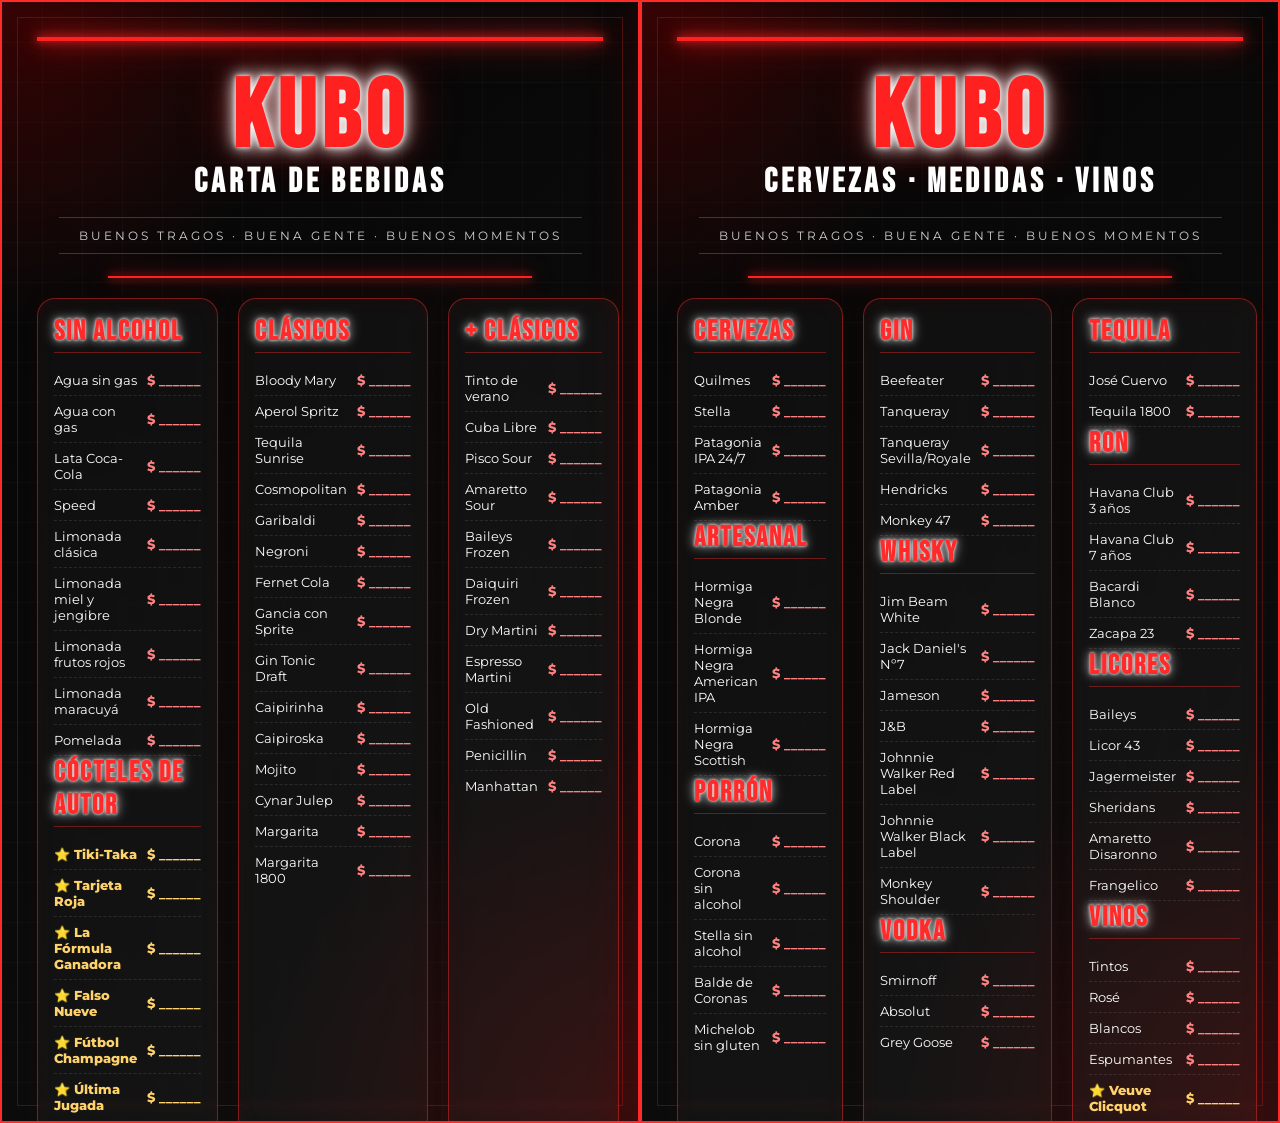
==== bebidas.html @ 1ab49934 "add menu bebidas completo" ====
<!DOCTYPE html>
<html lang="es">
<head>
  <meta charset="UTF-8">
  <meta name="viewport" content="width=device-width, initial-scale=1.0">
  <title>KUBO - Carta Bebidas</title>
  <link rel="stylesheet" href="style.css">
  <link href="https://fonts.googleapis.com/css2?family=Bebas+Neue&family=Montserrat:wght@300;400;600;700&display=swap" rel="stylesheet">
</head>

<body>

<button class="edit-btn" onclick="openEditor()">Editar precios</button>

<div class="editor-panel" id="editorPanel">
  <h2>Editar precios</h2>
  <div id="priceEditor"></div>
  <button onclick="savePrices()" class="save-btn">Guardar precios</button>
  <button onclick="closeEditor()" class="close-btn">Cerrar</button>
</div>

<div class="page">
  <div class="stadium-line"></div>

  <header>
    <h1>KUBO</h1>
    <h2>CARTA DE BEBIDAS</h2>

    <div class="slogan">
      BUENOS TRAGOS · BUENA GENTE · BUENOS MOMENTOS
    </div>

    <div class="separator"></div>
  </header>

  <div class="grid">

    <section>
      <h3>SIN ALCOHOL</h3>

      <div class="item" data-name="Agua sin gas">Agua sin gas <span>$ ______</span></div>
      <div class="item" data-name="Agua con gas">Agua con gas <span>$ ______</span></div>
      <div class="item" data-name="Lata Coca-Cola">Lata Coca-Cola <span>$ ______</span></div>
      <div class="item" data-name="Speed">Speed <span>$ ______</span></div>
      <div class="item" data-name="Limonada clásica">Limonada clásica <span>$ ______</span></div>
      <div class="item" data-name="Limonada miel y jengibre">Limonada miel y jengibre <span>$ ______</span></div>
      <div class="item" data-name="Limonada frutos rojos">Limonada frutos rojos <span>$ ______</span></div>
      <div class="item" data-name="Limonada maracuyá">Limonada maracuyá <span>$ ______</span></div>
      <div class="item" data-name="Pomelada">Pomelada <span>$ ______</span></div>

      <h3>CÓCTELES DE AUTOR</h3>

      <div class="item featured" data-name="Tiki-Taka">⭐ Tiki-Taka <span>$ ______</span></div>
      <div class="item featured" data-name="Tarjeta Roja">⭐ Tarjeta Roja <span>$ ______</span></div>
      <div class="item featured" data-name="La Fórmula Ganadora">⭐ La Fórmula Ganadora <span>$ ______</span></div>
      <div class="item featured" data-name="Falso Nueve">⭐ Falso Nueve <span>$ ______</span></div>
      <div class="item featured" data-name="Fútbol Champagne">⭐ Fútbol Champagne <span>$ ______</span></div>
      <div class="item featured" data-name="Última Jugada">⭐ Última Jugada <span>$ ______</span></div>
    </section>

    <section>
      <h3>CLÁSICOS</h3>

      <div class="item" data-name="Bloody Mary">Bloody Mary <span>$ ______</span></div>
      <div class="item" data-name="Aperol Spritz">Aperol Spritz <span>$ ______</span></div>
      <div class="item" data-name="Tequila Sunrise">Tequila Sunrise <span>$ ______</span></div>
      <div class="item" data-name="Cosmopolitan">Cosmopolitan <span>$ ______</span></div>
      <div class="item" data-name="Garibaldi">Garibaldi <span>$ ______</span></div>
      <div class="item" data-name="Negroni">Negroni <span>$ ______</span></div>
      <div class="item" data-name="Fernet Cola">Fernet Cola <span>$ ______</span></div>
      <div class="item" data-name="Gancia con Sprite">Gancia con Sprite <span>$ ______</span></div>
      <div class="item" data-name="Gin Tonic Draft">Gin Tonic Draft <span>$ ______</span></div>
      <div class="item" data-name="Caipirinha">Caipirinha <span>$ ______</span></div>
      <div class="item" data-name="Caipiroska">Caipiroska <span>$ ______</span></div>
      <div class="item" data-name="Mojito">Mojito <span>$ ______</span></div>
      <div class="item" data-name="Cynar Julep">Cynar Julep <span>$ ______</span></div>
      <div class="item" data-name="Margarita">Margarita <span>$ ______</span></div>
      <div class="item" data-name="Margarita 1800">Margarita 1800 <span>$ ______</span></div>
    </section>

    <section>
      <h3>+ CLÁSICOS</h3>

      <div class="item" data-name="Tinto de verano">Tinto de verano <span>$ ______</span></div>
      <div class="item" data-name="Cuba Libre">Cuba Libre <span>$ ______</span></div>
      <div class="item" data-name="Pisco Sour">Pisco Sour <span>$ ______</span></div>
      <div class="item" data-name="Amaretto Sour">Amaretto Sour <span>$ ______</span></div>
      <div class="item" data-name="Baileys Frozen">Baileys Frozen <span>$ ______</span></div>
      <div class="item" data-name="Daiquiri Frozen">Daiquiri Frozen <span>$ ______</span></div>
      <div class="item" data-name="Dry Martini">Dry Martini <span>$ ______</span></div>
      <div class="item" data-name="Espresso Martini">Espresso Martini <span>$ ______</span></div>
      <div class="item" data-name="Old Fashioned">Old Fashioned <span>$ ______</span></div>
      <div class="item" data-name="Penicillin">Penicillin <span>$ ______</span></div>
      <div class="item" data-name="Manhattan">Manhattan <span>$ ______</span></div>
    </section>

  </div>
</div>

<div class="page-break"></div>

<div class="page">
  <div class="stadium-line"></div>

  <header>
    <h1>KUBO</h1>
    <h2>CERVEZAS · MEDIDAS · VINOS</h2>

    <div class="slogan">
      BUENOS TRAGOS · BUENA GENTE · BUENOS MOMENTOS
    </div>

    <div class="separator"></div>
  </header>

  <div class="grid">

    <section>
      <h3>CERVEZAS</h3>

      <div class="item" data-name="Quilmes">Quilmes <span>$ ______</span></div>
      <div class="item" data-name="Stella">Stella <span>$ ______</span></div>
      <div class="item" data-name="Patagonia IPA 24/7">Patagonia IPA 24/7 <span>$ ______</span></div>
      <div class="item" data-name="Patagonia Amber">Patagonia Amber <span>$ ______</span></div>

      <h3>ARTESANAL</h3>

      <div class="item" data-name="Hormiga Negra Blonde">Hormiga Negra Blonde <span>$ ______</span></div>
      <div class="item" data-name="Hormiga Negra American IPA">Hormiga Negra American IPA <span>$ ______</span></div>
      <div class="item" data-name="Hormiga Negra Scottish">Hormiga Negra Scottish <span>$ ______</span></div>

      <h3>PORRÓN</h3>

      <div class="item" data-name="Corona">Corona <span>$ ______</span></div>
      <div class="item" data-name="Corona sin alcohol">Corona sin alcohol <span>$ ______</span></div>
      <div class="item" data-name="Stella sin alcohol">Stella sin alcohol <span>$ ______</span></div>
      <div class="item" data-name="Balde de Coronas">Balde de Coronas <span>$ ______</span></div>
      <div class="item" data-name="Michelob sin gluten">Michelob sin gluten <span>$ ______</span></div>
    </section>

    <section>
      <h3>GIN</h3>

      <div class="item" data-name="Beefeater">Beefeater <span>$ ______</span></div>
      <div class="item" data-name="Tanqueray">Tanqueray <span>$ ______</span></div>
      <div class="item" data-name="Tanqueray Sevilla/Royale">Tanqueray Sevilla/Royale <span>$ ______</span></div>
      <div class="item" data-name="Hendricks">Hendricks <span>$ ______</span></div>
      <div class="item" data-name="Monkey 47">Monkey 47 <span>$ ______</span></div>

      <h3>WHISKY</h3>

      <div class="item" data-name="Jim Beam White">Jim Beam White <span>$ ______</span></div>
      <div class="item" data-name="Jack Daniel's Nº7">Jack Daniel's Nº7 <span>$ ______</span></div>
      <div class="item" data-name="Jameson">Jameson <span>$ ______</span></div>
      <div class="item" data-name="J&B">J&B <span>$ ______</span></div>
      <div class="item" data-name="Johnnie Walker Red Label">Johnnie Walker Red Label <span>$ ______</span></div>
      <div class="item" data-name="Johnnie Walker Black Label">Johnnie Walker Black Label <span>$ ______</span></div>
      <div class="item" data-name="Monkey Shoulder">Monkey Shoulder <span>$ ______</span></div>

      <h3>VODKA</h3>

      <div class="item" data-name="Smirnoff">Smirnoff <span>$ ______</span></div>
      <div class="item" data-name="Absolut">Absolut <span>$ ______</span></div>
      <div class="item" data-name="Grey Goose">Grey Goose <span>$ ______</span></div>
    </section>

    <section>
      <h3>TEQUILA</h3>

      <div class="item" data-name="José Cuervo">José Cuervo <span>$ ______</span></div>
      <div class="item" data-name="Tequila 1800">Tequila 1800 <span>$ ______</span></div>

      <h3>RON</h3>

      <div class="item" data-name="Havana Club 3 años">Havana Club 3 años <span>$ ______</span></div>
      <div class="item" data-name="Havana Club 7 años">Havana Club 7 años <span>$ ______</span></div>
      <div class="item" data-name="Bacardi Blanco">Bacardi Blanco <span>$ ______</span></div>
      <div class="item" data-name="Zacapa 23">Zacapa 23 <span>$ ______</span></div>

      <h3>LICORES</h3>

      <div class="item" data-name="Baileys">Baileys <span>$ ______</span></div>
      <div class="item" data-name="Licor 43">Licor 43 <span>$ ______</span></div>
      <div class="item" data-name="Jagermeister">Jagermeister <span>$ ______</span></div>
      <div class="item" data-name="Sheridans">Sheridans <span>$ ______</span></div>
      <div class="item" data-name="Amaretto Disaronno">Amaretto Disaronno <span>$ ______</span></div>
      <div class="item" data-name="Frangelico">Frangelico <span>$ ______</span></div>

      <h3>VINOS</h3>

      <div class="item" data-name="Tintos">Tintos <span>$ ______</span></div>
      <div class="item" data-name="Rosé">Rosé <span>$ ______</span></div>
      <div class="item" data-name="Blancos">Blancos <span>$ ______</span></div>
      <div class="item" data-name="Espumantes">Espumantes <span>$ ______</span></div>
      <div class="item featured" data-name="Veuve Clicquot">⭐ Veuve Clicquot <span>$ ______</span></div>
    </section>

  </div>
</div>

<script src="app.js"></script>

</body>
</html>
---- style.css ----
*{
  margin:0;
  padding:0;
  box-sizing:border-box;
}

body{
  background:#111;
  font-family:'Montserrat',sans-serif;
  display:flex;
  justify-content:center;
  padding:30px;
}

.page{
  width:210mm;
  min-height:297mm;

  background:
    radial-gradient(circle at top left, rgba(255,0,0,.20), transparent 25%),
    radial-gradient(circle at bottom right, rgba(255,0,0,.15), transparent 30%),
    linear-gradient(135deg,#050505,#0f0f0f);

  color:white;
  padding:35px;

  border:2px solid #ff2b2b;

  position:relative;
  overflow:hidden;

  box-shadow:
    0 0 50px rgba(255,0,0,.15);
}

/* Marco interior */

.page::before{
  content:"";

  position:absolute;

  top:15px;
  left:15px;
  right:15px;
  bottom:15px;

  border:1px solid rgba(255,43,43,.25);

  pointer-events:none;
}

/* Cuadrícula elegante */

.page::after{
  content:"";

  position:absolute;
  inset:0;

  background:
    linear-gradient(rgba(255,255,255,.02) 1px, transparent 1px),
    linear-gradient(90deg, rgba(255,255,255,.02) 1px, transparent 1px);

  background-size:40px 40px;

  pointer-events:none;
}

header,
.grid,
footer{
  position:relative;
  z-index:5;
}

header{
  text-align:center;
  margin-bottom:20px;
}

/* KUBO */

h1{
  font-family:'Bebas Neue';
  font-size:95px;

  color:#ff2020;

  letter-spacing:6px;

  text-shadow:
    0 0 5px #ffffff,
    0 0 15px #ffffff,
    0 0 25px rgba(255,255,255,.5),
    0 0 50px rgba(255,0,0,.5);
}

h2{
  font-family:'Bebas Neue';

  font-size:34px;

  letter-spacing:4px;

  margin-top:-15px;

  color:white;
}

/* slogan */

.slogan{
  margin:15px auto 0;

  width:max-content;

  padding:10px 20px;

  border-top:1px solid rgba(255,43,43,.5);
  border-bottom:1px solid rgba(255,43,43,.5);

  color:#d0d0d0;

  font-size:12px;

  letter-spacing:3px;
}

/* Grid principal */

.grid{
  display:grid;

  grid-template-columns:1fr 1fr 1fr;

  gap:20px;
}

/* Tarjetas */

section{

  background:rgba(255,255,255,.03);

  border:1px solid rgba(255,43,43,.45);

  border-radius:18px;

  padding:16px;

  backdrop-filter:blur(5px);

  box-shadow:
    inset 0 0 20px rgba(255,0,0,.05),
    0 0 20px rgba(255,0,0,.05);

  transition:.3s;
}

section:hover{

  transform:translateY(-3px);

  box-shadow:
    inset 0 0 20px rgba(255,0,0,.08),
    0 0 30px rgba(255,0,0,.15);
}

/* Titulos */

h3{

  font-family:'Bebas Neue';

  font-size:28px;

  color:#ff2b2b;

  letter-spacing:2px;

  margin-bottom:12px;

  padding-bottom:4px;

  border-bottom:1px solid rgba(255,43,43,.4);

  text-shadow:
    0 0 3px #ffffff,
    0 0 8px rgba(255,255,255,.7),
    0 0 15px rgba(255,255,255,.4);
}

/* Productos */

.item{

  display:flex;

  justify-content:space-between;

  align-items:center;

  gap:10px;

  padding:7px 0;

  font-size:13px;

  border-bottom:1px dashed rgba(255,255,255,.10);
}

.item:last-child{
  border:none;
}

/* precios */

.item span{

  color:#ff8080;

  font-weight:800;

  white-space:nowrap;
}

/* Footer */

footer{

  margin-top:30px;

  text-align:center;

  font-family:'Bebas Neue';

  font-size:26px;

  letter-spacing:3px;

  color:#ff2b2b;

  text-shadow:
    0 0 5px #fff,
    0 0 10px rgba(255,255,255,.5),
    0 0 20px rgba(255,0,0,.4);
}

/* PDF */

@media print{

  body{
    padding:0;
    background:white;
  }

  .page{
    width:210mm;
    min-height:297mm;
    border:none;
    box-shadow:none;
  }

}
.stadium-line{
  height:4px;
  width:100%;

  background:#ff2020;

  box-shadow:
    0 0 10px #ff2020,
    0 0 20px #ff2020,
    0 0 40px #ff2020;

  margin-bottom:20px;
}
.separator{
  height:2px;
  width:75%;
  margin:22px auto 0;
  background:#ff2020;
  box-shadow:
    0 0 10px #ff2020,
    0 0 25px rgba(255,32,32,.8);
}

.featured{
  color:#ffd36b;
  font-weight:800;
}

.featured span{
  color:#ffd36b;
}

@media print{
  section:hover{
    transform:none;
  }
}
html, body{
    margin:0;
    padding:0;
}

.page{
    width:210mm;
    height:297mm;
    min-height:auto;

    overflow:hidden;
}

footer{
  margin-top:10px;
  padding-bottom:5px;
}
@media print {

  body{
    background:#000 !important;
    -webkit-print-color-adjust: exact;
    print-color-adjust: exact;
  }

  .page{
    background:#050505 !important;
    color:white !important;
    border:2px solid #ff2b2b !important;
  }

}
@page{
  size: A4;
  margin: 0;
}

@media print{
  html, body{
    width:210mm;
    height:297mm;
    margin:0;
    padding:0;
    overflow:hidden;
    background:#000 !important;
    -webkit-print-color-adjust:exact;
    print-color-adjust:exact;
  }

  body{
    display:block;
  }

  .page{
    width:210mm;
    height:297mm;
    min-height:297mm;
    padding:18mm;
    overflow:hidden;
    transform: scale(.98);
    transform-origin:top left;
    border:none;
    box-shadow:none;
  }

  footer{
  margin-top:10px;
  padding-bottom:5px;
}

  h1{
    font-size:110px;
}

  h2{
    font-size:26px;
  }

  h3{
    font-size:32px;
}

  .item{
    font-size:14px;
    padding:5px 0;
  }

  .grid{
    gap:14px;
  }

  section{
    padding:12px;
  }
}
.edit-btn{
  position:fixed;
  top:20px;
  right:20px;
  z-index:999;
  padding:12px 18px;
  background:#ff2020;
  color:white;
  border:none;
  border-radius:10px;
  font-weight:700;
  cursor:pointer;
}

.editor-panel{
  position:fixed;
  top:0;
  right:-420px;
  width:400px;
  height:100vh;
  background:#111;
  color:white;
  z-index:9999;
  padding:25px;
  overflow:auto;
  transition:.3s;
  border-left:2px solid #ff2020;
}

.editor-panel.show{
  right:0;
}

.editor-panel h2{
  color:#ff2020;
  margin-bottom:20px;
}

.editor-panel label{
  display:block;
  margin-bottom:14px;
  font-size:14px;
}

.editor-panel input{
  width:100%;
  margin-top:6px;
  padding:10px;
  border-radius:8px;
  border:1px solid #ff2020;
  background:#050505;
  color:white;
}

.save-btn,
.close-btn{
  width:100%;
  padding:12px;
  margin-top:10px;
  border:none;
  border-radius:10px;
  font-weight:700;
  cursor:pointer;
}

.save-btn{
  background:#ff2020;
  color:white;
}

.close-btn{
  background:#333;
  color:white;
}

@media print{
  .edit-btn,
  .editor-panel{
    display:none !important;
  }
}
@media screen and (max-width: 768px){

  body{
    padding:0;
    display:block;
    background:#050505;
  }

  .page{
    width:100%;
    min-height:100vh;
    height:auto;
    padding:22px;
    border:none;
    overflow:visible;
  }

  h1{
    font-size:72px;
  }

  h2{
    font-size:22px;
  }

  .slogan{
    width:100%;
    font-size:10px;
    letter-spacing:2px;
    text-align:center;
  }

  .grid{
    display:grid;
    grid-template-columns:1fr;
    gap:18px;
    transform:none;
  }

  section{
    padding:18px;
  }

  h3{
    font-size:36px;
  }

  .item{
    font-size:18px;
    padding:10px 0;
  }

  .edit-btn{
    position:fixed;
    top:15px;
    right:15px;
    padding:12px 16px;
    font-size:14px;
    z-index:999;
  }

  footer{
    position:static;
    margin-top:25px;
    padding-bottom:25px;
    font-size:22px;
  }
}
@media print {

  .edit-btn,
  .editor-panel {
    display: none !important;
  }

}
@media print {
  .edit-btn,
  .editor-panel {
    display: none !important;
  }
}
.page-break{
    page-break-before: always;
}

@media print{

    .page-break{
        page-break-before: always;
    }

    .edit-btn,
    .editor-panel{
        display:none !important;
    }
}
.page-break{
  page-break-before: always;
}

@media print{
  .page-break{
    page-break-before: always;
  }

  .edit-btn,
  .editor-panel{
    display:none !important;
  }
}
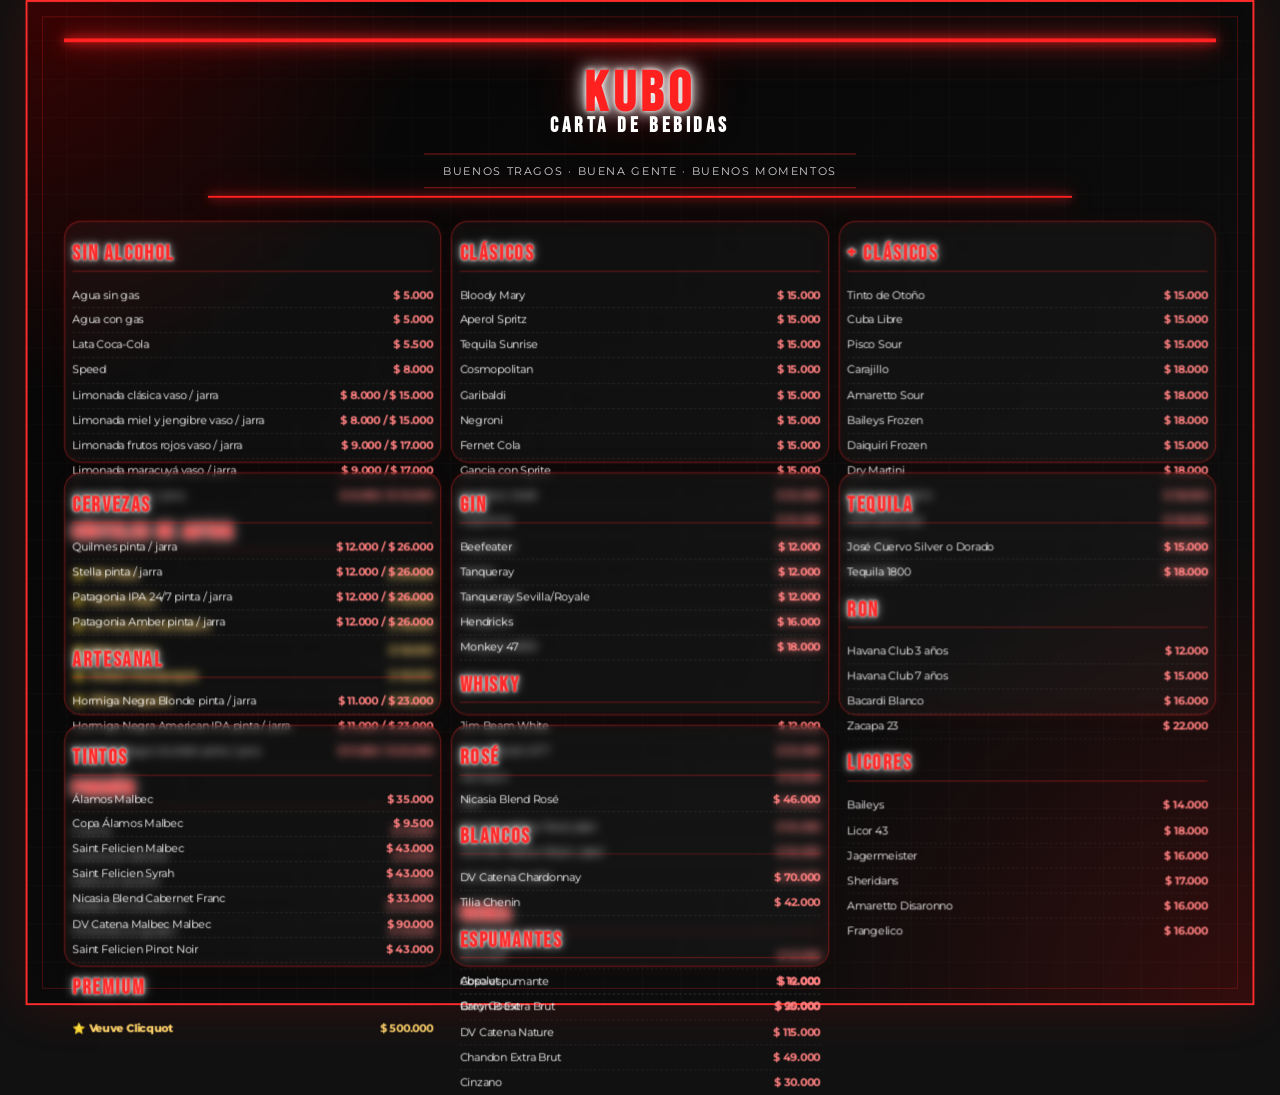
==== commit 617f7bb4: "Update cartas KUBO: diseño final y precios" ====
--- a/bebidas.html
+++ b/bebidas.html
@@ -25,11 +25,7 @@
   <header>
     <h1>KUBO</h1>
     <h2>CARTA DE BEBIDAS</h2>
-
-    <div class="slogan">
-      BUENOS TRAGOS · BUENA GENTE · BUENOS MOMENTOS
-    </div>
-
+    <div class="slogan">BUENOS TRAGOS · BUENA GENTE · BUENOS MOMENTOS</div>
     <div class="separator"></div>
   </header>
 
@@ -37,162 +33,151 @@
 
     <section>
       <h3>SIN ALCOHOL</h3>
-
-      <div class="item" data-name="Agua sin gas">Agua sin gas <span>$ ______</span></div>
-      <div class="item" data-name="Agua con gas">Agua con gas <span>$ ______</span></div>
-      <div class="item" data-name="Lata Coca-Cola">Lata Coca-Cola <span>$ ______</span></div>
-      <div class="item" data-name="Speed">Speed <span>$ ______</span></div>
-      <div class="item" data-name="Limonada clásica">Limonada clásica <span>$ ______</span></div>
-      <div class="item" data-name="Limonada miel y jengibre">Limonada miel y jengibre <span>$ ______</span></div>
-      <div class="item" data-name="Limonada frutos rojos">Limonada frutos rojos <span>$ ______</span></div>
-      <div class="item" data-name="Limonada maracuyá">Limonada maracuyá <span>$ ______</span></div>
-      <div class="item" data-name="Pomelada">Pomelada <span>$ ______</span></div>
+      <div class="item" data-name="Agua sin gas">Agua sin gas <span>$ 5.000</span></div>
+      <div class="item" data-name="Agua con gas">Agua con gas <span>$ 5.000</span></div>
+      <div class="item" data-name="Lata Coca-Cola">Lata Coca-Cola <span>$ 5.500</span></div>
+      <div class="item" data-name="Speed">Speed <span>$ 8.000</span></div>
+      <div class="item" data-name="Limonada clásica">Limonada clásica vaso / jarra <span>$ 8.000 / $ 15.000</span></div>
+      <div class="item" data-name="Limonada miel y jengibre">Limonada miel y jengibre vaso / jarra <span>$ 8.000 / $ 15.000</span></div>
+      <div class="item" data-name="Limonada frutos rojos">Limonada frutos rojos vaso / jarra <span>$ 9.000 / $ 17.000</span></div>
+      <div class="item" data-name="Limonada maracuyá">Limonada maracuyá vaso / jarra <span>$ 9.000 / $ 17.000</span></div>
+      <div class="item" data-name="Pomelada">Pomelada vaso / jarra <span>$ 8.000 / $ 15.000</span></div>
 
       <h3>CÓCTELES DE AUTOR</h3>
-
-      <div class="item featured" data-name="Tiki-Taka">⭐ Tiki-Taka <span>$ ______</span></div>
-      <div class="item featured" data-name="Tarjeta Roja">⭐ Tarjeta Roja <span>$ ______</span></div>
-      <div class="item featured" data-name="La Fórmula Ganadora">⭐ La Fórmula Ganadora <span>$ ______</span></div>
-      <div class="item featured" data-name="Falso Nueve">⭐ Falso Nueve <span>$ ______</span></div>
-      <div class="item featured" data-name="Fútbol Champagne">⭐ Fútbol Champagne <span>$ ______</span></div>
-      <div class="item featured" data-name="Última Jugada">⭐ Última Jugada <span>$ ______</span></div>
+      <div class="item featured" data-name="Tiki-Taka">⭐ Tiki-Taka <span>$ 20.000</span></div>
+      <div class="item featured" data-name="Tarjeta Roja">⭐ Tarjeta Roja <span>$ 18.000</span></div>
+      <div class="item featured" data-name="La Fórmula Ganadora">⭐ La Fórmula Ganadora <span>$ 18.000</span></div>
+      <div class="item featured" data-name="Falso Nueve">⭐ Falso Nueve <span>$ 18.000</span></div>
+      <div class="item featured" data-name="Fútbol Champagne">⭐ Fútbol Champagne <span>$ 18.000</span></div>
+      <div class="item featured" data-name="Última Jugada">⭐ Última Jugada <span>$ 18.000</span></div>
     </section>
 
     <section>
       <h3>CLÁSICOS</h3>
-
-      <div class="item" data-name="Bloody Mary">Bloody Mary <span>$ ______</span></div>
-      <div class="item" data-name="Aperol Spritz">Aperol Spritz <span>$ ______</span></div>
-      <div class="item" data-name="Tequila Sunrise">Tequila Sunrise <span>$ ______</span></div>
-      <div class="item" data-name="Cosmopolitan">Cosmopolitan <span>$ ______</span></div>
-      <div class="item" data-name="Garibaldi">Garibaldi <span>$ ______</span></div>
-      <div class="item" data-name="Negroni">Negroni <span>$ ______</span></div>
-      <div class="item" data-name="Fernet Cola">Fernet Cola <span>$ ______</span></div>
-      <div class="item" data-name="Gancia con Sprite">Gancia con Sprite <span>$ ______</span></div>
-      <div class="item" data-name="Gin Tonic Draft">Gin Tonic Draft <span>$ ______</span></div>
-      <div class="item" data-name="Caipirinha">Caipirinha <span>$ ______</span></div>
-      <div class="item" data-name="Caipiroska">Caipiroska <span>$ ______</span></div>
-      <div class="item" data-name="Mojito">Mojito <span>$ ______</span></div>
-      <div class="item" data-name="Cynar Julep">Cynar Julep <span>$ ______</span></div>
-      <div class="item" data-name="Margarita">Margarita <span>$ ______</span></div>
-      <div class="item" data-name="Margarita 1800">Margarita 1800 <span>$ ______</span></div>
+      <div class="item" data-name="Bloody Mary">Bloody Mary <span>$ 15.000</span></div>
+      <div class="item" data-name="Aperol Spritz">Aperol Spritz <span>$ 15.000</span></div>
+      <div class="item" data-name="Tequila Sunrise">Tequila Sunrise <span>$ 15.000</span></div>
+      <div class="item" data-name="Cosmopolitan">Cosmopolitan <span>$ 15.000</span></div>
+      <div class="item" data-name="Garibaldi">Garibaldi <span>$ 15.000</span></div>
+      <div class="item" data-name="Negroni">Negroni <span>$ 15.000</span></div>
+      <div class="item" data-name="Fernet Cola">Fernet Cola <span>$ 15.000</span></div>
+      <div class="item" data-name="Gancia con Sprite">Gancia con Sprite <span>$ 15.000</span></div>
+      <div class="item" data-name="Gin Tonic Draft">Gin Tonic Draft <span>$ 15.000</span></div>
+      <div class="item" data-name="Caipirinha">Caipirinha <span>$ 15.000</span></div>
+      <div class="item" data-name="Caipiroska">Caipiroska <span>$ 15.000</span></div>
+      <div class="item" data-name="Mojito">Mojito <span>$ 15.000</span></div>
+      <div class="item" data-name="Cynar Julep">Cynar Julep <span>$ 15.000</span></div>
+      <div class="item" data-name="Margarita">Margarita <span>$ 15.000</span></div>
+      <div class="item" data-name="Margarita 1800">Margarita 1800 <span>$ 18.000</span></div>
     </section>
 
     <section>
       <h3>+ CLÁSICOS</h3>
-
-      <div class="item" data-name="Tinto de verano">Tinto de verano <span>$ ______</span></div>
-      <div class="item" data-name="Cuba Libre">Cuba Libre <span>$ ______</span></div>
-      <div class="item" data-name="Pisco Sour">Pisco Sour <span>$ ______</span></div>
-      <div class="item" data-name="Amaretto Sour">Amaretto Sour <span>$ ______</span></div>
-      <div class="item" data-name="Baileys Frozen">Baileys Frozen <span>$ ______</span></div>
-      <div class="item" data-name="Daiquiri Frozen">Daiquiri Frozen <span>$ ______</span></div>
-      <div class="item" data-name="Dry Martini">Dry Martini <span>$ ______</span></div>
-      <div class="item" data-name="Espresso Martini">Espresso Martini <span>$ ______</span></div>
-      <div class="item" data-name="Old Fashioned">Old Fashioned <span>$ ______</span></div>
-      <div class="item" data-name="Penicillin">Penicillin <span>$ ______</span></div>
-      <div class="item" data-name="Manhattan">Manhattan <span>$ ______</span></div>
+      <div class="item" data-name="Tinto de verano">Tinto de Otoño <span>$ 15.000</span></div>
+      <div class="item" data-name="Cuba Libre">Cuba Libre <span>$ 15.000</span></div>
+      <div class="item" data-name="Pisco Sour">Pisco Sour <span>$ 15.000</span></div>
+      <div class="item" data-name="Carajillo">Carajillo <span>$ 18.000</span></div>
+      <div class="item" data-name="Amaretto Sour">Amaretto Sour <span>$ 18.000</span></div>
+      <div class="item" data-name="Baileys Frozen">Baileys Frozen <span>$ 18.000</span></div>
+      <div class="item" data-name="Daiquiri Frozen">Daiquiri Frozen <span>$ 15.000</span></div>
+      <div class="item" data-name="Dry Martini">Dry Martini <span>$ 18.000</span></div>
+      <div class="item" data-name="Espresso Martini">Espresso Martini <span>$ 18.000</span></div>
+      <div class="item" data-name="Old Fashioned">Old Fashioned <span>$ 18.000</span></div>
+      <div class="item" data-name="Penicillin">Penicillin <span>$ 18.000</span></div>
+      <div class="item" data-name="Manhattan">Manhattan <span>$ 18.000</span></div>
     </section>
-
-  </div>
-</div>
-
-<div class="page-break"></div>
-
-<div class="page">
-  <div class="stadium-line"></div>
-
-  <header>
-    <h1>KUBO</h1>
-    <h2>CERVEZAS · MEDIDAS · VINOS</h2>
-
-    <div class="slogan">
-      BUENOS TRAGOS · BUENA GENTE · BUENOS MOMENTOS
-    </div>
-
-    <div class="separator"></div>
-  </header>
-
-  <div class="grid">
 
     <section>
       <h3>CERVEZAS</h3>
-
-      <div class="item" data-name="Quilmes">Quilmes <span>$ ______</span></div>
-      <div class="item" data-name="Stella">Stella <span>$ ______</span></div>
-      <div class="item" data-name="Patagonia IPA 24/7">Patagonia IPA 24/7 <span>$ ______</span></div>
-      <div class="item" data-name="Patagonia Amber">Patagonia Amber <span>$ ______</span></div>
+      <div class="item" data-name="Quilmes">Quilmes pinta / jarra <span>$ 12.000 / $ 26.000</span></div>
+      <div class="item" data-name="Stella">Stella pinta / jarra <span>$ 12.000 / $ 26.000</span></div>
+      <div class="item" data-name="Patagonia IPA 24/7">Patagonia IPA 24/7 pinta / jarra <span>$ 12.000 / $ 26.000</span></div>
+      <div class="item" data-name="Patagonia Amber">Patagonia Amber pinta / jarra <span>$ 12.000 / $ 26.000</span></div>
 
       <h3>ARTESANAL</h3>
-
-      <div class="item" data-name="Hormiga Negra Blonde">Hormiga Negra Blonde <span>$ ______</span></div>
-      <div class="item" data-name="Hormiga Negra American IPA">Hormiga Negra American IPA <span>$ ______</span></div>
-      <div class="item" data-name="Hormiga Negra Scottish">Hormiga Negra Scottish <span>$ ______</span></div>
+      <div class="item" data-name="Hormiga Negra Blonde">Hormiga Negra Blonde pinta / jarra <span>$ 11.000 / $ 23.000</span></div>
+      <div class="item" data-name="Hormiga Negra American IPA">Hormiga Negra American IPA pinta / jarra <span>$ 11.000 / $ 23.000</span></div>
+      <div class="item" data-name="Hormiga Negra Scottish">Hormiga Negra Scottish pinta / jarra <span>$ 11.000 / $ 23.000</span></div>
 
       <h3>PORRÓN</h3>
-
-      <div class="item" data-name="Corona">Corona <span>$ ______</span></div>
-      <div class="item" data-name="Corona sin alcohol">Corona sin alcohol <span>$ ______</span></div>
-      <div class="item" data-name="Stella sin alcohol">Stella sin alcohol <span>$ ______</span></div>
-      <div class="item" data-name="Balde de Coronas">Balde de Coronas <span>$ ______</span></div>
-      <div class="item" data-name="Michelob sin gluten">Michelob sin gluten <span>$ ______</span></div>
+      <div class="item" data-name="Corona">Corona <span>$ 11.000</span></div>
+      <div class="item" data-name="Corona sin alcohol">Corona sin alcohol <span>$ 9.000</span></div>
+      <div class="item" data-name="Stella sin alcohol">Stella sin alcohol <span>$ 11.000</span></div>
+      <div class="item" data-name="Balde de Coronas">Balde de Coronas 4 u. <span>$ 33.000</span></div>
+      <div class="item" data-name="Michelob sin gluten">Michelob sin gluten <span>$ 10.000</span></div>
     </section>
 
     <section>
       <h3>GIN</h3>
-
-      <div class="item" data-name="Beefeater">Beefeater <span>$ ______</span></div>
-      <div class="item" data-name="Tanqueray">Tanqueray <span>$ ______</span></div>
-      <div class="item" data-name="Tanqueray Sevilla/Royale">Tanqueray Sevilla/Royale <span>$ ______</span></div>
-      <div class="item" data-name="Hendricks">Hendricks <span>$ ______</span></div>
-      <div class="item" data-name="Monkey 47">Monkey 47 <span>$ ______</span></div>
+      <div class="item" data-name="Beefeater">Beefeater <span>$ 12.000</span></div>
+      <div class="item" data-name="Tanqueray">Tanqueray <span>$ 12.000</span></div>
+      <div class="item" data-name="Tanqueray Sevilla/Royale">Tanqueray Sevilla/Royale <span>$ 12.000</span></div>
+      <div class="item" data-name="Hendricks">Hendricks <span>$ 16.000</span></div>
+      <div class="item" data-name="Monkey 47">Monkey 47 <span>$ 18.000</span></div>
 
       <h3>WHISKY</h3>
-
-      <div class="item" data-name="Jim Beam White">Jim Beam White <span>$ ______</span></div>
-      <div class="item" data-name="Jack Daniel's Nº7">Jack Daniel's Nº7 <span>$ ______</span></div>
-      <div class="item" data-name="Jameson">Jameson <span>$ ______</span></div>
-      <div class="item" data-name="J&B">J&B <span>$ ______</span></div>
-      <div class="item" data-name="Johnnie Walker Red Label">Johnnie Walker Red Label <span>$ ______</span></div>
-      <div class="item" data-name="Johnnie Walker Black Label">Johnnie Walker Black Label <span>$ ______</span></div>
-      <div class="item" data-name="Monkey Shoulder">Monkey Shoulder <span>$ ______</span></div>
+      <div class="item" data-name="Jim Beam White">Jim Beam White <span>$ 12.000</span></div>
+      <div class="item" data-name="Jack Daniel's Nº7">Jack Daniel's Nº7 <span>$ 13.000</span></div>
+      <div class="item" data-name="Jameson">Jameson <span>$ 12.000</span></div>
+      <div class="item" data-name="J&B">J&amp;B <span>$ 12.000</span></div>
+      <div class="item" data-name="Johnnie Walker Red Label">Johnnie Walker Red Label <span>$ 15.000</span></div>
+      <div class="item" data-name="Johnnie Walker Black Label">Johnnie Walker Black Label <span>$ 16.000</span></div>
+      <div class="item" data-name="Monkey Shoulder">Monkey Shoulder <span>$ 17.000</span></div>
 
       <h3>VODKA</h3>
-
-      <div class="item" data-name="Smirnoff">Smirnoff <span>$ ______</span></div>
-      <div class="item" data-name="Absolut">Absolut <span>$ ______</span></div>
-      <div class="item" data-name="Grey Goose">Grey Goose <span>$ ______</span></div>
+      <div class="item" data-name="Smirnoff">Smirnoff <span>$ 12.000</span></div>
+      <div class="item" data-name="Absolut">Absolut <span>$ 14.000</span></div>
+      <div class="item" data-name="Grey Goose">Grey Goose <span>$ 20.000</span></div>
     </section>
 
     <section>
       <h3>TEQUILA</h3>
-
-      <div class="item" data-name="José Cuervo">José Cuervo <span>$ ______</span></div>
-      <div class="item" data-name="Tequila 1800">Tequila 1800 <span>$ ______</span></div>
+      <div class="item" data-name="José Cuervo">José Cuervo Silver o Dorado <span>$ 15.000</span></div>
+      <div class="item" data-name="Tequila 1800">Tequila 1800 <span>$ 18.000</span></div>
 
       <h3>RON</h3>
-
-      <div class="item" data-name="Havana Club 3 años">Havana Club 3 años <span>$ ______</span></div>
-      <div class="item" data-name="Havana Club 7 años">Havana Club 7 años <span>$ ______</span></div>
-      <div class="item" data-name="Bacardi Blanco">Bacardi Blanco <span>$ ______</span></div>
-      <div class="item" data-name="Zacapa 23">Zacapa 23 <span>$ ______</span></div>
+      <div class="item" data-name="Havana Club 3 años">Havana Club 3 años <span>$ 12.000</span></div>
+      <div class="item" data-name="Havana Club 7 años">Havana Club 7 años <span>$ 15.000</span></div>
+      <div class="item" data-name="Bacardi Blanco">Bacardi Blanco <span>$ 16.000</span></div>
+      <div class="item" data-name="Zacapa 23">Zacapa 23 <span>$ 22.000</span></div>
 
       <h3>LICORES</h3>
+      <div class="item" data-name="Baileys">Baileys <span>$ 14.000</span></div>
+      <div class="item" data-name="Licor 43">Licor 43 <span>$ 18.000</span></div>
+      <div class="item" data-name="Jagermeister">Jagermeister <span>$ 16.000</span></div>
+      <div class="item" data-name="Sheridans">Sheridans <span>$ 17.000</span></div>
+      <div class="item" data-name="Amaretto Disaronno">Amaretto Disaronno <span>$ 16.000</span></div>
+      <div class="item" data-name="Frangelico">Frangelico <span>$ 16.000</span></div>
+    </section>
 
-      <div class="item" data-name="Baileys">Baileys <span>$ ______</span></div>
-      <div class="item" data-name="Licor 43">Licor 43 <span>$ ______</span></div>
-      <div class="item" data-name="Jagermeister">Jagermeister <span>$ ______</span></div>
-      <div class="item" data-name="Sheridans">Sheridans <span>$ ______</span></div>
-      <div class="item" data-name="Amaretto Disaronno">Amaretto Disaronno <span>$ ______</span></div>
-      <div class="item" data-name="Frangelico">Frangelico <span>$ ______</span></div>
+    <section>
+      <h3>TINTOS</h3>
+      <div class="item" data-name="Álamos Malbec">Álamos Malbec <span>$ 35.000</span></div>
+      <div class="item" data-name="Copa Álamos Malbec">Copa Álamos Malbec <span>$ 9.500</span></div>
+      <div class="item" data-name="Saint Felicien Malbec">Saint Felicien Malbec <span>$ 43.000</span></div>
+      <div class="item" data-name="Saint Felicien Syrah">Saint Felicien Syrah <span>$ 43.000</span></div>
+      <div class="item" data-name="Nicasia Blend Cabernet Franc">Nicasia Blend Cabernet Franc <span>$ 33.000</span></div>
+      <div class="item" data-name="DV Catena Malbec Malbec">DV Catena Malbec Malbec <span>$ 90.000</span></div>
+      <div class="item" data-name="Saint Felicien Pinot Noir">Saint Felicien Pinot Noir <span>$ 43.000</span></div>
 
-      <h3>VINOS</h3>
+      <h3>PREMIUM</h3>
+      <div class="item featured" data-name="Veuve Clicquot">⭐ Veuve Clicquot <span>$ 500.000</span></div>
+    </section>
 
-      <div class="item" data-name="Tintos">Tintos <span>$ ______</span></div>
-      <div class="item" data-name="Rosé">Rosé <span>$ ______</span></div>
-      <div class="item" data-name="Blancos">Blancos <span>$ ______</span></div>
-      <div class="item" data-name="Espumantes">Espumantes <span>$ ______</span></div>
-      <div class="item featured" data-name="Veuve Clicquot">⭐ Veuve Clicquot <span>$ ______</span></div>
+    <section>
+      <h3>ROSÉ</h3>
+      <div class="item" data-name="Nicasia Blend Rosé">Nicasia Blend Rosé <span>$ 46.000</span></div>
+
+      <h3>BLANCOS</h3>
+      <div class="item" data-name="DV Catena Chardonnay">DV Catena Chardonnay <span>$ 70.000</span></div>
+      <div class="item" data-name="Tilia Chenin">Tilia Chenin <span>$ 42.000</span></div>
+
+      <h3>ESPUMANTES</h3>
+      <div class="item" data-name="Copa espumante">Copa espumante <span>$ 12.000</span></div>
+      <div class="item" data-name="Baron B Extra Brut">Baron B Extra Brut <span>$ 95.000</span></div>
+      <div class="item" data-name="DV Catena Nature">DV Catena Nature <span>$ 115.000</span></div>
+      <div class="item" data-name="Chandon Extra Brut">Chandon Extra Brut <span>$ 49.000</span></div>
+      <div class="item" data-name="Cinzano">Cinzano <span>$ 30.000</span></div>
     </section>
 
   </div>
--- a/style.css
+++ b/style.css
@@ -587,4 +587,865 @@
   .editor-panel{
     display:none !important;
   }
+}
+.edit-group{
+  border-bottom:1px solid rgba(255,255,255,.15);
+  padding-bottom:14px;
+  margin-bottom:18px;
+}
+
+.edit-group label{
+  display:block;
+  margin:8px 0 5px;
+  color:#ff4b4b;
+  font-weight:700;
+}
+@media screen and (min-width: 769px){
+  .page{
+    transform: scale(.96);
+    transform-origin: top center;
+  }
+
+  .grid{
+    gap: 14px;
+  }
+
+  section{
+    padding: 12px;
+  }
+
+  .item{
+    font-size: 13px;
+    padding: 4px 0;
+  }
+
+  h3{
+    font-size: 26px;
+    margin-top: 8px;
+    margin-bottom: 8px;
+  }
+}
+/* ARREGLO BEBIDAS - MÁS COMPACTO */
+.page {
+  min-height: auto;
+  padding: 22px 28px;
+}
+
+.grid {
+  display: grid;
+  grid-template-columns: repeat(3, 1fr);
+  gap: 14px;
+  align-items: start;
+}
+
+section {
+  padding: 12px;
+}
+
+h3 {
+  font-size: 28px;
+  margin: 12px 0 8px;
+}
+
+.item {
+  font-size: 14px;
+  line-height: 1.05;
+  padding: 4px 0;
+  gap: 8px;
+}
+
+.item span {
+  min-width: 58px;
+  font-size: 14px;
+}
+
+header h1 {
+  font-size: 48px;
+}
+
+header h2 {
+  font-size: 26px;
+}
+
+.slogan {
+  font-size: 11px;
+  margin-bottom: 8px;
+}
+
+.separator {
+  margin: 8px auto 14px;
+}
+
+/* Para que no se corte al imprimir */
+@media print {
+  body {
+    overflow: visible;
+  }
+
+  .page {
+    width: 100%;
+    min-height: auto;
+    page-break-after: always;
+    padding: 18px 24px;
+  }
+
+  .grid {
+    grid-template-columns: repeat(3, 1fr);
+    gap: 12px;
+  }
+
+  section {
+    break-inside: avoid;
+    padding: 10px;
+  }
+
+  h3 {
+    font-size: 24px;
+    margin: 8px 0 6px;
+  }
+
+  .item {
+    font-size: 12px;
+    padding: 3px 0;
+  }
+
+  .item span {
+    font-size: 12px;
+    min-width: 50px;
+  }
+
+  .edit-btn,
+  .editor-panel {
+    display: none !important;
+  }
+}
+.edit-btn {
+  position: fixed !important;
+  top: 110px !important;
+  right: 28px !important;
+  z-index: 999999 !important;
+}
+
+.editor-panel {
+  position: fixed !important;
+  top: 80px !important;
+  right: 28px !important;
+  width: 360px !important;
+  max-height: 80vh !important;
+  overflow-y: auto !important;
+  z-index: 999998 !important;
+  display: none;
+}
+
+.editor-panel.show {
+  display: block !important;
+}
+/* AJUSTE FINAL BEBIDAS */
+body {
+  overflow-x: hidden;
+}
+
+.page {
+  width: 96%;
+  max-width: 1280px;
+  padding: 20px 24px;
+}
+
+.grid {
+  grid-template-columns: repeat(3, minmax(0, 1fr));
+  gap: 14px;
+}
+
+section {
+  padding: 10px 12px;
+}
+
+h3 {
+  font-size: 26px;
+  margin: 10px 0 8px;
+}
+
+.item {
+  font-size: 13px;
+  line-height: 1.05;
+  padding: 3px 0;
+}
+
+.item span {
+  font-size: 13px;
+  min-width: 62px;
+}
+
+header h1 {
+  font-size: 48px;
+}
+
+header h2 {
+  font-size: 25px;
+}
+
+.slogan {
+  font-size: 10px;
+  letter-spacing: 4px;
+}
+
+.edit-btn {
+  position: fixed;
+  top: 110px;
+  right: 28px;
+  z-index: 99999;
+}
+/* ARREGLO FINAL CARTA BEBIDAS */
+body {
+  display: block !important;
+  overflow-x: hidden;
+}
+
+.page {
+  display: block !important;
+  width: 94% !important;
+  max-width: 1180px !important;
+  margin: 30px auto !important;
+  padding: 22px 28px !important;
+}
+
+.grid {
+  display: grid !important;
+  grid-template-columns: repeat(3, minmax(0, 1fr)) !important;
+  gap: 18px !important;
+}
+
+section {
+  padding: 14px !important;
+  overflow: hidden !important;
+}
+
+.item {
+  display: grid !important;
+  grid-template-columns: 1fr auto !important;
+  align-items: start !important;
+  gap: 10px !important;
+  font-size: 13px !important;
+  line-height: 1.05 !important;
+  padding: 4px 0 !important;
+  word-break: normal !important;
+}
+
+.item span {
+  white-space: nowrap !important;
+  min-width: 72px !important;
+  text-align: right !important;
+  font-size: 13px !important;
+}
+
+h3 {
+  font-size: 25px !important;
+  margin: 12px 0 8px !important;
+}
+
+header h1 {
+  font-size: 46px !important;
+}
+
+header h2 {
+  font-size: 24px !important;
+}
+
+.slogan {
+  font-size: 10px !important;
+  letter-spacing: 3px !important;
+}
+
+.edit-btn {
+  position: fixed !important;
+  top: 110px !important;
+  right: 28px !important;
+  z-index: 999999 !important;
+}
+.page {
+  min-height: auto !important;
+  height: auto !important;
+  overflow: visible !important;
+}
+
+.grid {
+  align-items: start !important;
+}
+
+section {
+  height: auto !important;
+  overflow: visible !important;
+}
+
+body {
+  overflow-y: auto !important;
+}
+
+
+  body {
+    overflow: visible !important;
+  }
+
+  .page {
+    width: 100% !important;
+    max-width: none !important;
+    margin: 0 !important;
+    padding: 10px !important;
+    height: auto !important;
+    min-height: auto !important;
+    overflow: visible !important;
+    page-break-inside: auto !important;
+  }
+
+  .grid {
+    display: grid !important;
+    grid-template-columns: repeat(4, 1fr) !important;
+    gap: 8px !important;
+  }
+
+  section {
+    padding: 8px !important;
+    break-inside: avoid;
+  }
+
+  h3 {
+    font-size: 18px !important;
+  }
+
+  .item {
+    font-size: 9px !important;
+    line-height: 1 !important;
+    padding: 2px 0 !important;
+  }
+
+  .item span {
+    font-size: 9px !important;
+    min-width: 48px !important;
+  }
+
+  header h1 {
+    font-size: 34px !important;
+  }
+
+  header h2 {
+    font-size: 18px !important;
+  }
+
+  .slogan {
+    font-size: 7px !important;
+  }
+
+  .edit-btn,
+  .editor-panel {
+    display: none !important;
+  }
+
+
+  .page {
+    min-height: 277mm !important;
+    height: 277mm !important;
+    padding: 10mm !important;
+    display: flex !important;
+    flex-direction: column !important;
+    justify-content: flex-start !important;
+  }
+
+  header {
+    margin-bottom: 10px !important;
+  }
+
+  .grid {
+    display: grid !important;
+    grid-template-columns: repeat(3, 1fr) !important;
+    gap: 10px !important;
+    align-items: start !important;
+  }
+
+  section {
+    height: auto !important;
+    padding: 8px !important;
+  }
+
+  h3 {
+    font-size: 18px !important;
+    margin: 8px 0 6px !important;
+  }
+
+  .item {
+    font-size: 8.5px !important;
+    line-height: 1 !important;
+    padding: 2px 0 !important;
+  }
+
+  .item span {
+    font-size: 8.5px !important;
+    min-width: 45px !important;
+  }
+
+  header h1 {
+    font-size: 30px !important;
+  }
+
+  header h2 {
+    font-size: 15px !important;
+  }
+
+  .slogan {
+    font-size: 6.5px !important;
+    letter-spacing: 2px !important;
+  }
+
+  .edit-btn,
+  .editor-panel {
+    display: none !important;
+  }
+/* PRINT FINAL BEBIDAS1 */
+@page {
+  size: A4 portrait;
+  margin: 6mm;
+}
+
+@media print {
+  body {
+    background: #000 !important;
+    padding: 0 !important;
+    margin: 0 !important;
+    display: block !important;
+    overflow: visible !important;
+    -webkit-print-color-adjust: exact;
+    print-color-adjust: exact;
+  }
+
+  .page {
+    width: 198mm !important;
+    height: auto !important;
+    min-height: auto !important;
+    margin: 0 auto !important;
+    padding: 8mm !important;
+    overflow: visible !important;
+    transform: none !important;
+  }
+
+  .grid {
+    display: grid !important;
+    grid-template-columns: repeat(3, 1fr) !important;
+    gap: 8mm !important;
+  }
+
+  section {
+    padding: 8px !important;
+    height: auto !important;
+    overflow: visible !important;
+    break-inside: avoid !important;
+  }
+
+  h1 { font-size: 42px !important; }
+  h2 { font-size: 18px !important; }
+  h3 { font-size: 20px !important; }
+
+  .item {
+    font-size: 9px !important;
+    line-height: 1.05 !important;
+    padding: 2px 0 !important;
+  }
+
+  .item span {
+    font-size: 9px !important;
+    min-width: 45px !important;
+  }
+
+  .edit-btn,
+  .editor-panel {
+    display: none !important;
+  }
+}
+/* ARREGLO FINAL PARA QUE NO QUEDE CHIQUITO */
+@media print {
+  @page {
+    size: A4 portrait;
+    margin: 0;
+  }
+
+  html,
+  body {
+    width: 210mm !important;
+    height: 297mm !important;
+    margin: 0 !important;
+    padding: 0 !important;
+    background: #000 !important;
+    overflow: hidden !important;
+  }
+
+  .page {
+    width: 210mm !important;
+    height: 297mm !important;
+    margin: 0 !important;
+    padding: 12mm !important;
+    transform: none !important;
+    border: 2px solid #ff2b2b !important;
+    box-shadow: none !important;
+  }
+
+  header {
+    margin-bottom: 10px !important;
+  }
+
+  h1 {
+    font-size: 58px !important;
+  }
+
+  h2 {
+    font-size: 22px !important;
+  }
+
+  .grid {
+    grid-template-columns: repeat(3, 1fr) !important;
+    gap: 12px !important;
+  }
+
+  section {
+    padding: 10px !important;
+  }
+
+  h3 {
+    font-size: 24px !important;
+  }
+
+  .item {
+    font-size: 10.5px !important;
+    padding: 3px 0 !important;
+  }
+
+  .item span {
+    font-size: 10.5px !important;
+  }
+
+  footer {
+    margin-top: 16px !important;
+  }
+
+  .edit-btn,
+  .editor-panel {
+    display: none !important;
+  }
+}
+/* BEBIDAS1 - OCUPAR TODA LA HOJA */
+@media print {
+  .page {
+    width: 210mm !important;
+    height: 297mm !important;
+    padding: 12mm !important;
+    display: flex !important;
+    flex-direction: column !important;
+  }
+
+  header {
+    margin-bottom: 14px !important;
+  }
+
+  .grid {
+    flex: 1 !important;
+    display: grid !important;
+    grid-template-columns: repeat(3, 1fr) !important;
+    grid-template-rows: repeat(2, 1fr) !important;
+    gap: 12px !important;
+    align-items: stretch !important;
+  }
+
+  section {
+    height: 100% !important;
+    padding: 14px !important;
+    display: flex !important;
+    flex-direction: column !important;
+  }
+
+  h3 {
+    font-size: 24px !important;
+  }
+
+  .item {
+    font-size: 11px !important;
+    padding: 4px 0 !important;
+  }
+
+  .item span {
+    font-size: 11px !important;
+  }
+}
+/* ===== BEBIDAS1 MÁS GRANDE ===== */
+
+.page .item{
+    font-size: 14px !important;
+    line-height: 1.35 !important;
+}
+
+.page .item span{
+    font-size: 14px !important;
+    font-weight: 700 !important;
+}
+
+.page h3{
+    font-size: 30px !important;
+}
+
+.page h1{
+    font-size: 70px !important;
+}
+
+.page h2{
+    font-size: 28px !important;
+}
+
+.page .slogan{
+    font-size: 14px !important;
+    letter-spacing: 3px !important;
+}
+/* AJUSTE FINAL BEBIDAS1 */
+
+.page h1{
+    font-size: 58px !important;
+}
+
+.page h2{
+    font-size: 22px !important;
+}
+
+.page h3{
+    font-size: 22px !important;
+}
+
+.page .item{
+    font-size: 11px !important;
+    line-height: 1.2 !important;
+}
+
+.page .item span{
+    font-size: 11px !important;
+}
+
+.page .slogan{
+    font-size: 11px !important;
+    letter-spacing: 2px !important;
+}
+
+.grid{
+    gap: 10px !important;
+}
+
+/* ===== CARTAS DIGITALES KUBO ===== */
+
+.menu-nav{
+  position:relative;
+  z-index:10;
+  display:flex;
+  justify-content:center;
+  gap:12px;
+  margin:16px 0 10px;
+  flex-wrap:wrap;
+}
+
+.menu-nav a{
+  text-decoration:none;
+  color:white;
+  border:1px solid rgba(255,43,43,.7);
+  padding:8px 16px;
+  border-radius:999px;
+  font-weight:700;
+  font-size:13px;
+  letter-spacing:1px;
+  background:rgba(255,0,0,.08);
+  box-shadow:0 0 12px rgba(255,0,0,.25);
+  transition:.25s;
+}
+
+.menu-nav a:hover{
+  background:#ff2020;
+  box-shadow:0 0 20px rgba(255,0,0,.65);
+  transform:translateY(-2px);
+}
+
+.page{
+  margin-bottom:40px !important;
+}
+
+section{
+  transition:.25s;
+}
+
+section:hover{
+  transform:translateY(-4px);
+  box-shadow:
+    inset 0 0 20px rgba(255,0,0,.12),
+    0 0 32px rgba(255,0,0,.22);
+}
+
+.menu-note{
+  color:#f1f1f1;
+  font-size:15px;
+  line-height:1.25;
+  margin:6px 0 10px;
+  padding:8px 10px;
+  border-left:3px solid #ff2b2b;
+  background:rgba(255,255,255,.04);
+  border-radius:8px;
+}
+
+@media screen and (max-width:768px){
+  .menu-nav{
+    gap:8px;
+  }
+
+  .menu-nav a{
+    font-size:12px;
+    padding:8px 12px;
+  }
+
+  .page{
+    width:100% !important;
+    padding:22px !important;
+    margin:0 !important;
+  }
+
+  .grid{
+    grid-template-columns:1fr !important;
+  }
+
+  h1{
+    font-size:64px !important;
+  }
+
+  h2{
+    font-size:22px !important;
+  }
+
+  .item{
+    font-size:15px !important;
+  }
+
+  .item span{
+    font-size:15px !important;
+  }
+}
+/* ===== LETRAS UN POCO MÁS GRANDES ===== */
+
+.item{
+  font-size: 17px !important;
+  line-height: 1.4;
+}
+
+.item span{
+  font-size: 17px !important;
+  font-weight: 700;
+}
+
+h3{
+  font-size: 42px !important;
+}
+
+.menu-note{
+  font-size: 17px !important;
+}
+
+.slogan{
+  font-size: 15px !important;
+  letter-spacing: 3px;
+}
+/* ===== RELLENAR CARTAS HASTA ABAJO ===== */
+
+@media screen and (min-width: 769px){
+  .page{
+    min-height: 92vh !important;
+  }
+
+  .grid{
+    min-height: 58vh !important;
+    align-items: stretch !important;
+  }
+
+  .grid section{
+    min-height: 230px !important;
+    display: flex !important;
+    flex-direction: column !important;
+  }
+
+  .item{
+    font-size: 18px !important;
+    line-height: 1.55 !important;
+    padding: 6px 0 !important;
+  }
+
+  .item span{
+    font-size: 18px !important;
+  }
+
+  h3{
+    font-size: 38px !important;
+    margin-top: 12px !important;
+    margin-bottom: 12px !important;
+  }
+
+  .menu-note{
+    font-size: 19px !important;
+    line-height: 1.35 !important;
+    padding: 12px !important;
+  }
+
+  footer{
+  margin-top: 30px !important;
+  text-align: center;
+  position: relative !important;
+  bottom: auto !important;
+}
+}
+.page{
+  display:flex;
+  flex-direction:column;
+}
+
+.grid{
+  flex:1;
+}
+/* ===== ARREGLO CARTA COMIDAS ===== */
+
+footer{
+    display:none;
+}
+
+.grid{
+    align-items: stretch;
+}
+
+.grid section{
+    min-height: 100%;
+    display:flex;
+    flex-direction:column;
+}
+
+.grid section:last-child{
+    padding-bottom:40px;
+}
+
+/* Postres más abajo */
+.grid section:last-child h3:last-of-type{
+    margin-top:auto;
+}
+/* Ajuste final KUBO */
+
+.grid section{
+    min-height: 620px;
+}
+
+.grid section:first-child,
+.grid section:nth-child(2),
+.grid section:nth-child(3){
+    padding-bottom: 30px;
+}
+
+footer{
+    margin-top: 40px;
+    font-size: 1.5rem;
+    letter-spacing: 4px;
+}
+.grid section{
+    min-height: 650px;
 }
